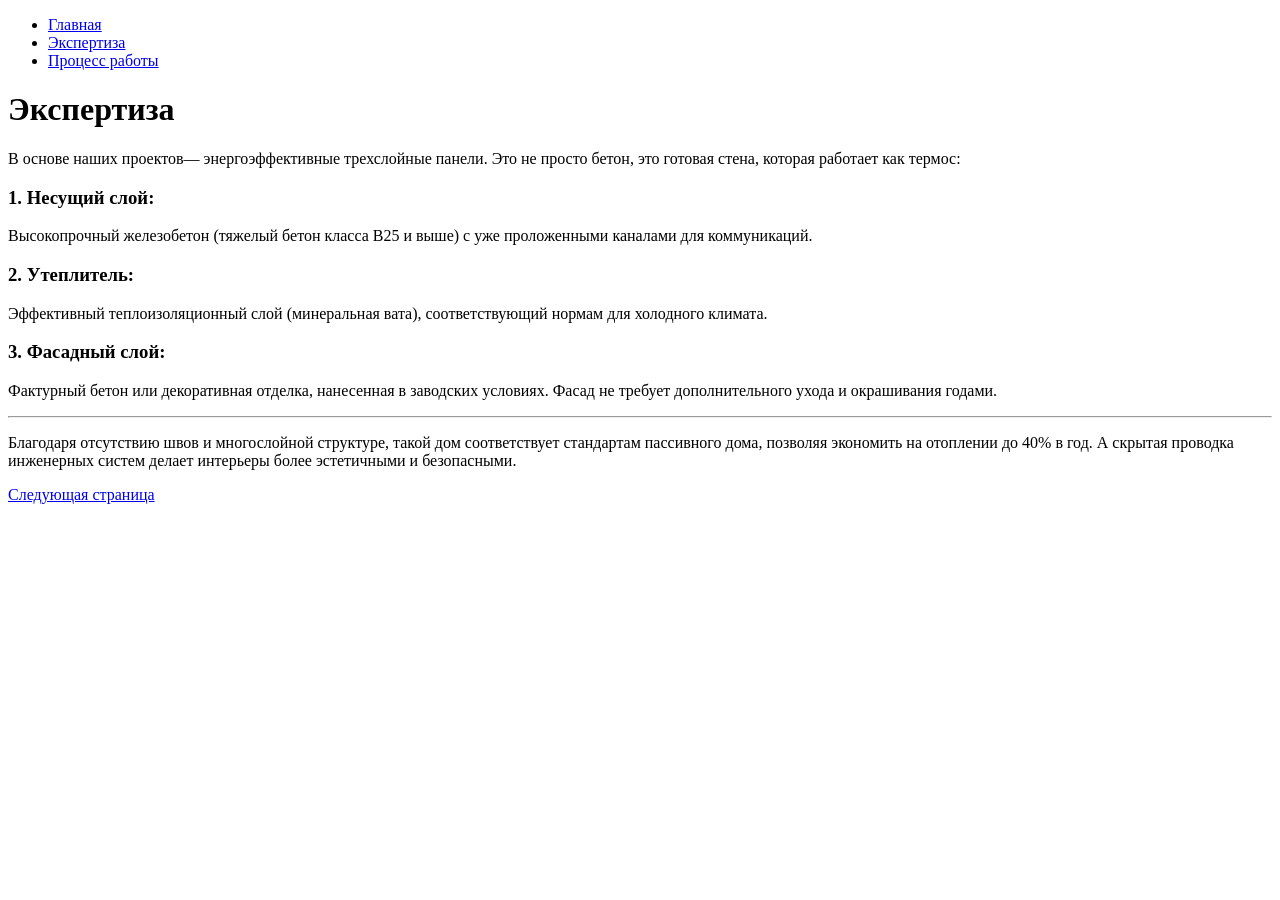
==== index2.html @ 2d1507ca "Create index2.html" ====
<!DOCTYPE html>
<html lang="ru">
<head>
    <meta charset="UTF-8">
    <meta name="viewport" content="width=device-width, initial-scale=1.0">
    <title>Document</title>
    <link rel="stylesheet" href="/css/style.css">
</head>
<body>
    <main>
        <header>
            <nav>
                <ul>
                    <li><a href="index.html">Главная</a></li>
                    <li><a href="index2.html">Экспертиза</a></li>
                    <li><a href="index3.html">Процесс работы</a></li>
                </ul>
            </nav>
            <h1>Экспертиза</h1>
        </header>
        <p>В основе наших проектов— энергоэффективные трехслойные панели. Это не просто бетон, это готовая стена, которая работает как термос:</p>

        <h3>1. Несущий слой:</h3>

        <p>Высокопрочный железобетон (тяжелый бетон класса В25 и выше) с уже проложенными каналами для коммуникаций.</p>

        <h3>2. Утеплитель:</h3>
        
        <p>Эффективный теплоизоляционный слой (минеральная вата), соответствующий нормам для холодного климата.</p>

        <h3>3. Фасадный слой:</h3>
        
        <p>Фактурный бетон или декоративная отделка, нанесенная в заводских условиях. Фасад не требует дополнительного ухода и окрашивания годами.</p>
        <hr>
        <p>Благодаря отсутствию швов и многослойной структуре, такой дом соответствует стандартам пассивного дома, позволяя экономить на отоплении до 40% в год. А скрытая проводка инженерных систем делает интерьеры более эстетичными и безопасными.</p>
    
<a href="index3.html">Следующая страница</a>
    </main>
</body>
</html>
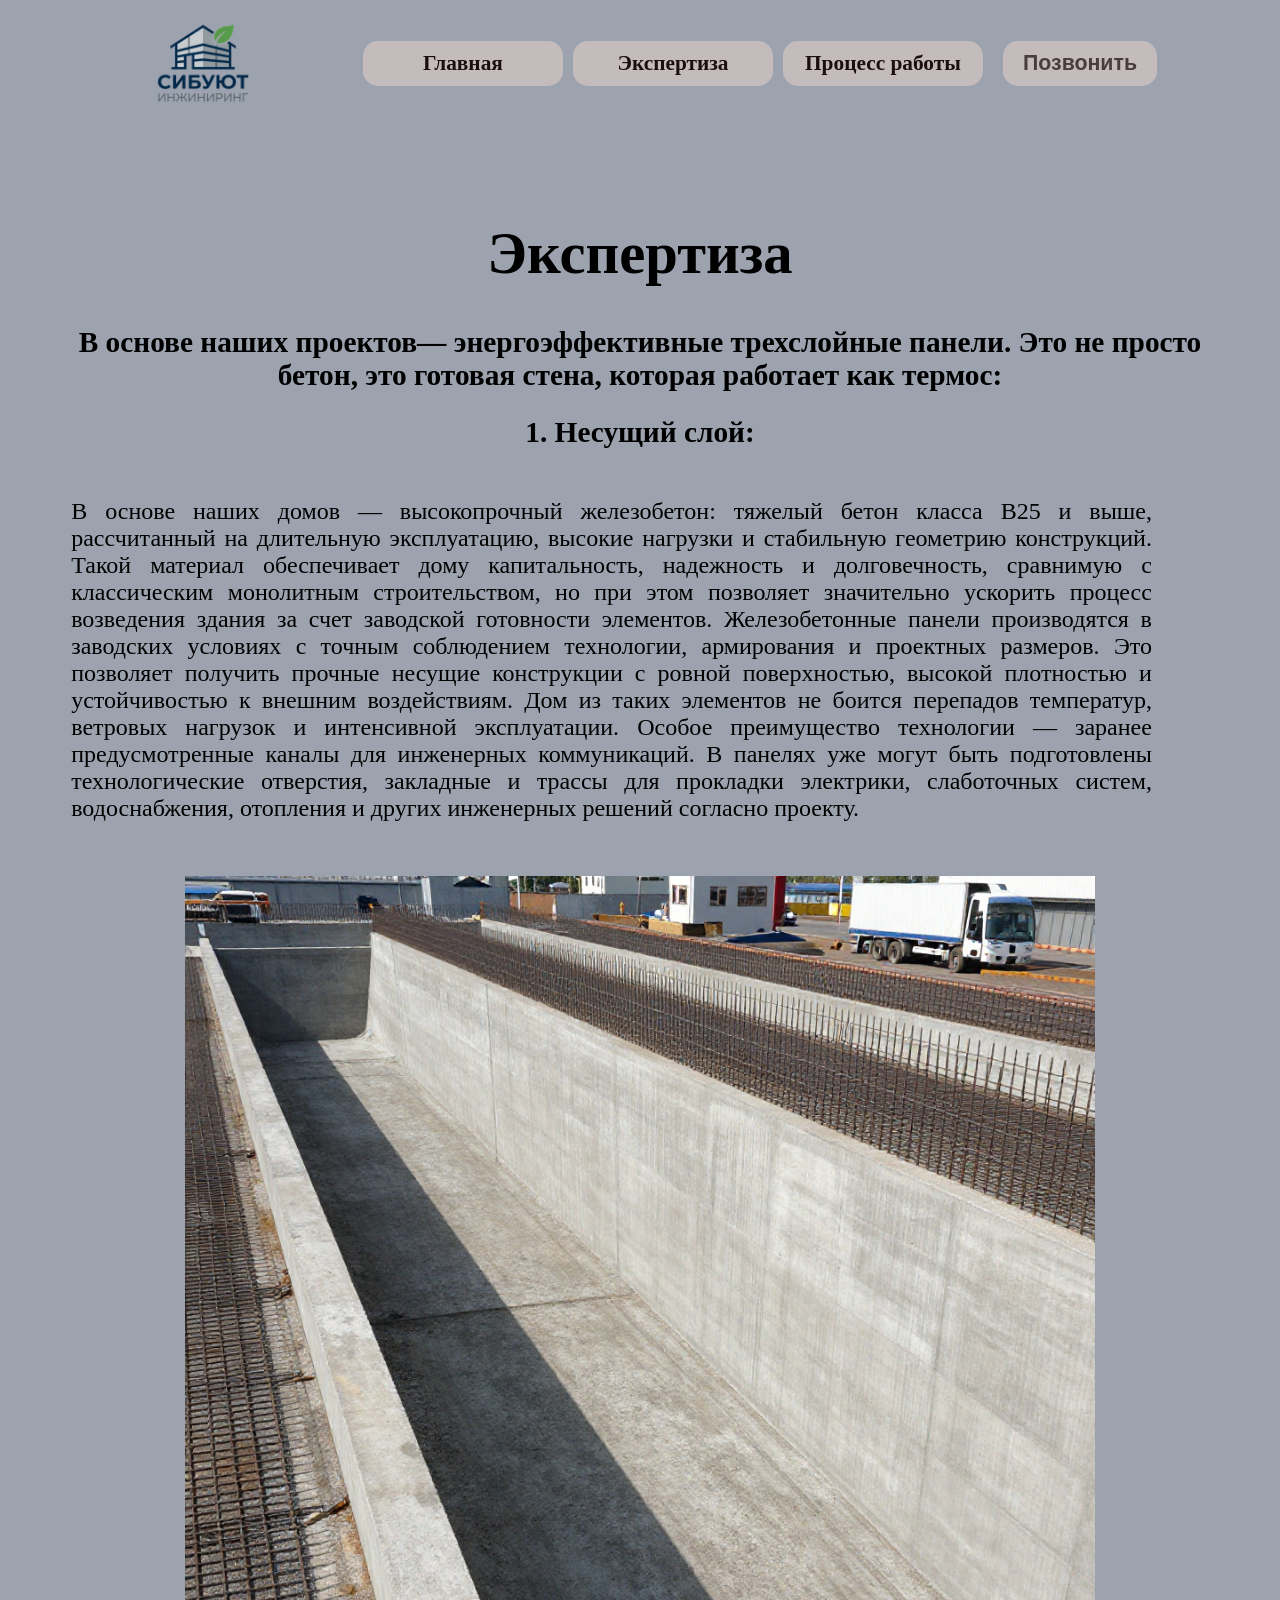
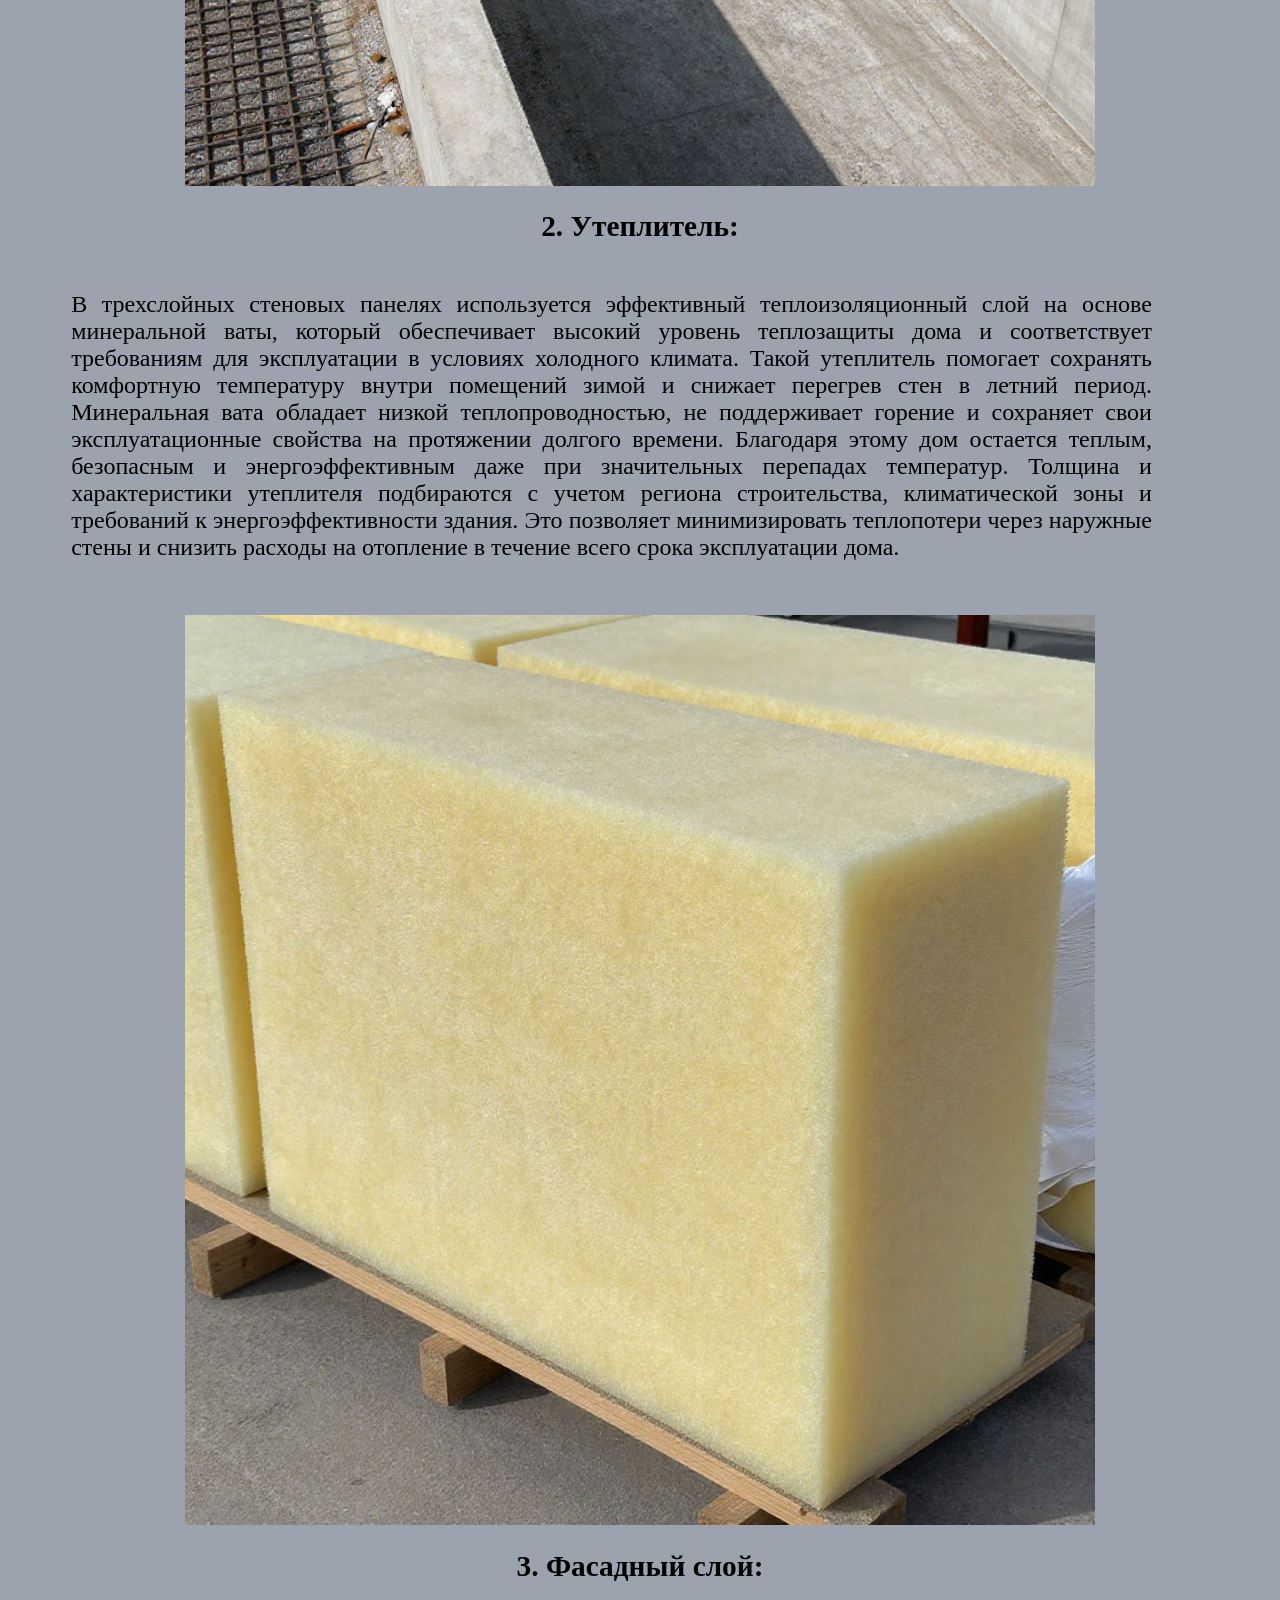
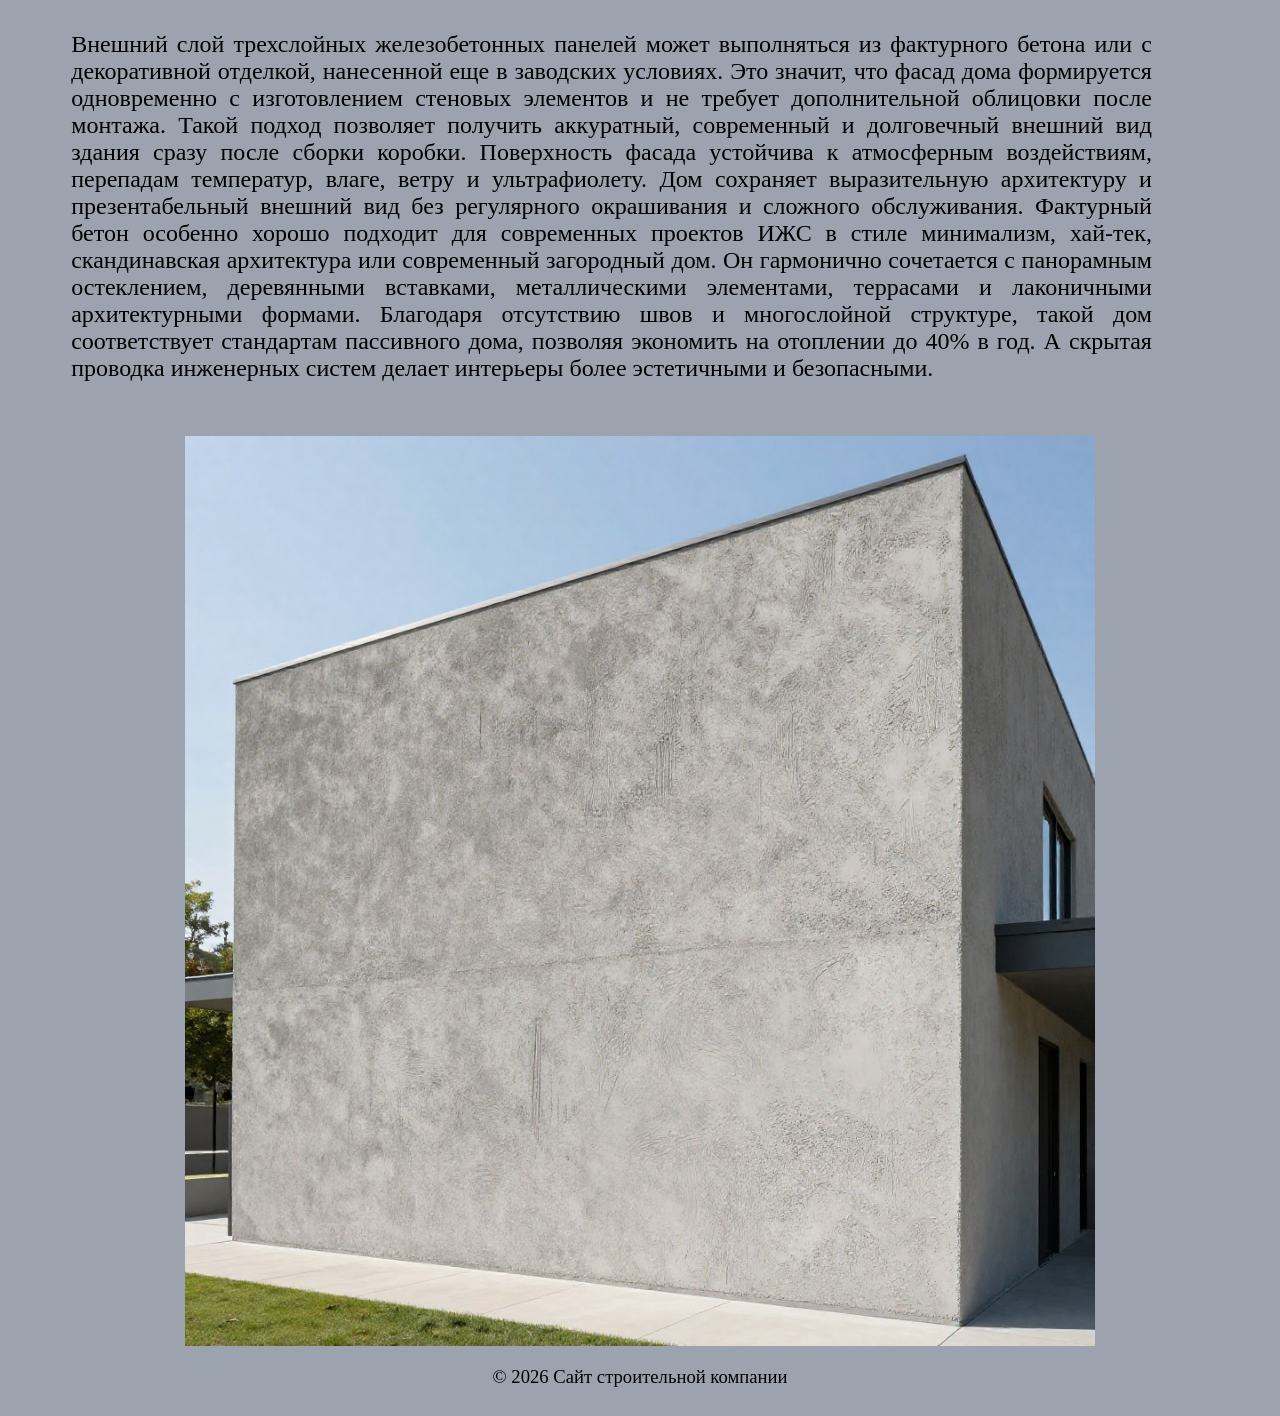
==== commit a9cd4ae9: "version_2 create new version index2" ====
--- a/index2.html
+++ b/index2.html
@@ -3,38 +3,94 @@
 <head>
     <meta charset="UTF-8">
     <meta name="viewport" content="width=device-width, initial-scale=1.0">
-    <title>Document</title>
+    <title>СибУют</title>
     <link rel="stylesheet" href="/css/style.css">
 </head>
 <body>
     <main>
         <header>
             <nav>
-                <ul>
-                    <li><a href="index.html">Главная</a></li>
+                <img class="logo" src="./img/logo.png" alt="">
+                <ul >
+                    <li ><a href="index.html">Главная</a></li>
                     <li><a href="index2.html">Экспертиза</a></li>
                     <li><a href="index3.html">Процесс работы</a></li>
                 </ul>
+                <button class="call" onclick="openPopup()">Позвонить</button>
             </nav>
-            <h1>Экспертиза</h1>
+            
         </header>
-        <p>В основе наших проектов— энергоэффективные трехслойные панели. Это не просто бетон, это готовая стена, которая работает как термос:</p>
+        
+        <div class="container">
+            <h1 class="title">Экспертиза</h1>
 
-        <h3>1. Несущий слой:</h3>
+            <h2 class="sub-title">В основе наших проектов— энергоэффективные трехслойные панели. Это не просто бетон, это готовая стена, которая работает как термос:</h2>
 
-        <p>Высокопрочный железобетон (тяжелый бетон класса В25 и выше) с уже проложенными каналами для коммуникаций.</p>
+            
+            <h2 class="sub-title">1. Несущий слой:</h2>
+            <div class="card-2">
+                    <p class="description">В основе наших домов — высокопрочный железобетон: тяжелый бетон класса В25 и выше, рассчитанный на длительную эксплуатацию, высокие нагрузки и стабильную геометрию конструкций. Такой материал обеспечивает дому капитальность, надежность и долговечность, сравнимую с классическим монолитным строительством, но при этом позволяет значительно ускорить процесс возведения здания за счет заводской готовности элементов.
+                    Железобетонные панели производятся в заводских условиях с точным соблюдением технологии, армирования и проектных размеров. Это позволяет получить прочные несущие конструкции с ровной поверхностью, высокой плотностью и устойчивостью к внешним воздействиям. Дом из таких элементов не боится перепадов температур, ветровых нагрузок и интенсивной эксплуатации.
+                    Особое преимущество технологии — заранее предусмотренные каналы для инженерных коммуникаций. В панелях уже могут быть подготовлены технологические отверстия, закладные и трассы для прокладки электрики, слаботочных систем, водоснабжения, отопления и других инженерных решений согласно проекту.</p>
 
-        <h3>2. Утеплитель:</h3>
-        
-        <p>Эффективный теплоизоляционный слой (минеральная вата), соответствующий нормам для холодного климата.</p>
+                    <img class="pic-2" src="./img/nec sloy.png" alt="">
+            </div>
 
-        <h3>3. Фасадный слой:</h3>
-        
-        <p>Фактурный бетон или декоративная отделка, нанесенная в заводских условиях. Фасад не требует дополнительного ухода и окрашивания годами.</p>
-        <hr>
-        <p>Благодаря отсутствию швов и многослойной структуре, такой дом соответствует стандартам пассивного дома, позволяя экономить на отоплении до 40% в год. А скрытая проводка инженерных систем делает интерьеры более эстетичными и безопасными.</p>
-    
-<a href="index3.html">Следующая страница</a>
+            <h2 class="sub-title">2. Утеплитель:</h2>
+            <div class="card-2">
+                    <p class="description">В трехслойных стеновых панелях используется эффективный теплоизоляционный слой на основе минеральной ваты, который обеспечивает высокий уровень теплозащиты дома и соответствует требованиям для эксплуатации в условиях холодного климата. Такой утеплитель помогает сохранять комфортную температуру внутри помещений зимой и снижает перегрев стен в летний период.
+                    Минеральная вата обладает низкой теплопроводностью, не поддерживает горение и сохраняет свои эксплуатационные свойства на протяжении долгого времени. Благодаря этому дом остается теплым, безопасным и энергоэффективным даже при значительных перепадах температур.
+                    Толщина и характеристики утеплителя подбираются с учетом региона строительства, климатической зоны и требований к энергоэффективности здания. Это позволяет минимизировать теплопотери через наружные стены и снизить расходы на отопление в течение всего срока эксплуатации дома.</p>
+                    
+                    <img class="pic-2" src="./img/ytip sloy.png" alt="">
+            </div>
+
+            <h2 class="sub-title">3. Фасадный слой:</h2>
+            <div class="card-2">
+                    <p class="description">Внешний слой трехслойных железобетонных панелей может выполняться из фактурного бетона или с декоративной отделкой, нанесенной еще в заводских условиях. Это значит, что фасад дома формируется одновременно с изготовлением стеновых элементов и не требует дополнительной облицовки после монтажа.
+                    Такой подход позволяет получить аккуратный, современный и долговечный внешний вид здания сразу после сборки коробки. Поверхность фасада устойчива к атмосферным воздействиям, перепадам температур, влаге, ветру и ультрафиолету. Дом сохраняет выразительную архитектуру и презентабельный внешний вид без регулярного окрашивания и сложного обслуживания.
+                    Фактурный бетон особенно хорошо подходит для современных проектов ИЖС в стиле минимализм, хай-тек, скандинавская архитектура или современный загородный дом. Он гармонично сочетается с панорамным остеклением, деревянными вставками, металлическими элементами, террасами и лаконичными архитектурными формами.
+                    Благодаря отсутствию швов и многослойной структуре, такой дом соответствует стандартам пассивного дома, позволяя экономить на отоплении до 40% в год. А скрытая проводка инженерных систем делает интерьеры более эстетичными и безопасными.</p>
+                    
+                    <img class="pic-2" src="./img/fasad sloy.png" alt="">
+            </div>
+            
+            
+
+        </div>
+        <footer>
+             © 2026  Сайт строительной компании 
+        </footer>
     </main>
+
+     <!-- модальное окно -->
+    <div class="modal" id="modal">
+        <div class="modal-dialog">
+            <button onclick="closePopup()">X</button>
+            <span class="modal-title" >
+            Оставьте заявку и получите расчет стоимость макета
+            в течение 30 минут
+            </span>
+            <form action="#" class="hero-form">
+                <input type="text" name="username" class="form hero-form__input" placeholder="Ваше имя">
+                <input type="text" name="phone" class="form hero-form__input phone" placeholder="Контактный телефон">
+                <input type="text" name="email" class="form hero-form__input" placeholder="Электронная почта">
+                <button class="call-me"> Оставить заявку</button>
+            </form>    
+      </div>
+  </div>
+
+    <script>
+        function closePopup() {
+            var modal = document.querySelector('.modal');
+            modal.style.display = 'none';
+        }
+
+        function openPopup() {
+            var modal = document.querySelector('.modal');
+            modal.style.display = 'block';
+        }
+    </script>
+
 </body>
 </html>
--- a/css/style.css
+++ b/css/style.css
@@ -0,0 +1,374 @@
+body{
+    background-color: #9CA3AF;
+}
+
+/* nav{
+    display: flex;
+    justify-content:space-between;
+    align-items: center;
+    gap: 20px;
+    
+} */
+
+.logo{
+    width: 200px;
+  
+}
+
+ul{
+    display: flex;
+    justify-content: center;
+    align-items: center;
+    gap: 10px;;
+   
+}
+
+li {
+    list-style-type: none;
+    padding: 10px;
+    background: #c4bcbc;
+    border-radius: 15px;
+    width: 180px;
+    height: 25px;
+    text-align: center;
+    font-weight: 900;
+    font-size: 16pt;
+    
+}
+li:hover { 
+    background-color: #ebbaba;
+}
+
+a{
+    text-decoration: none;
+    color: rgb(29, 14, 14);
+}
+a:active{
+    color: red;
+}
+
+
+.call{
+    
+    border-radius: 15px;
+    background: #c4bcbc;
+    border: solid 0px;
+    margin-right: 20px;
+    font-weight: 900;
+    font-size: 16pt;
+    padding: 10px 20px;
+    color: rgb(75, 61, 61);
+}
+.call:hover{
+     background-color: #ebbaba;
+}
+.call:active{
+    color: red;
+}
+
+
+
+.container{
+    width: 90%;
+    margin: auto;
+}
+
+h1{
+    margin-top: 100px;
+}
+
+.title{
+    font-size: 44pt;
+    text-align: center;
+}
+
+section{
+    padding-top: 50px;
+}
+
+
+.sub-title {
+    font-size: 22pt;
+    text-align: center;
+}
+
+.description{
+    width: 95%;
+    text-align: justify;
+    font-size: 18pt;
+}
+
+.picture{
+    display: block;
+    width: 95%;
+    margin: auto;
+}
+
+.pic-2{
+    display: block;
+    width: 500px;
+    margin: auto;
+}
+
+footer {
+    font-size: 14pt;
+    text-align: center;
+    padding: 20px;
+}
+
+.card-2{
+    display: flex;
+    align-items: center;
+    gap: 30px;
+}
+
+.card-3{
+    margin-top: 10px;
+    display: flex;
+    align-items: center;
+    gap: 15px;
+     border: solid 1px rgb(219, 202, 202);
+    padding: 5px;
+}
+
+.pic-3{
+    width: 33%;
+}
+
+/* всплывающее окно */
+.modal {
+    display: none;
+    position: absolute;
+    top: 50%;
+    left: 50%;
+    transform: translate(-50%, -50%);
+    width: 300px;
+    height: 370px;
+    background-color: #fff;
+    border: 1px solid #000;
+    opacity: 1;
+    z-index: 9999;
+}
+
+.modal-title{
+   color: #000000;
+  display: block;
+  width: 280px;
+  text-align: center;
+  margin-bottom: 28px;
+  font-size: 18px;
+  font-weight: 900;
+}
+
+.hero-form__input {
+  display: block;
+  margin-bottom: 5px;
+  width: 260px;
+  height: 50px;
+  text-align: center;
+  margin-left: 15px;
+}
+
+
+.call-me {
+  margin-left: 15px;
+  margin-top: 5px;
+  height: 50px;
+  width: 260px;
+  background-color: #bdbab2;
+}
+
+.img-404 {
+    width: 500px;
+    display: block;
+    margin: auto;
+}
+
+.title-404{
+    font-size: 54pt;
+    color: #d43f3f;
+    text-align: center;
+}
+
+.sub_title-404{
+    padding-top: 50px;;
+    font-size: 24pt;
+    color: #d43f3f;
+    text-align: center;
+}
+
+.description-404{
+    padding-top: 50px;;
+    font-size: 24pt;
+    color: #302c2c;
+    text-align: center;
+    margin-bottom: 200px;
+}
+
+.link-404{
+    color: #0530ee;
+}
+
+.link-404:hover{
+    color: #0be0e7;
+}
+
+@media (max-width: 430px) {
+  /* телефон */ 
+    body{
+        margin: 0;
+    }
+    
+    nav{
+        display: flex;
+        flex-wrap: wrap;
+        justify-content:center;
+        align-items: center;
+        gap: 20px;
+    }
+
+    .call{
+        display: none;
+    }
+
+    ul{
+        display: flex;
+        flex-wrap: wrap;
+        justify-content: center;
+        align-items: center;
+        gap: 10px;;
+   
+    }
+
+    .cards{
+        display: flex;
+        flex-wrap: wrap;
+        gap: 10px;
+    }
+
+    .card{
+        width: 95%;
+        border: solid 1px rgb(219, 202, 202);
+        padding: 5px;
+    }
+
+    .man{
+        width: 80%;
+        display: block;
+        margin: auto;
+    }
+
+    .title{
+        font-size: 24pt;
+    }
+
+    .sub-title{
+        font-size: 18pt;
+    }
+
+    .description{
+        font-size: 14pt;
+    }
+
+    .card-2{
+        display: flex;
+        flex-wrap: wrap;
+        align-items: center;
+        gap: 30px;
+    }
+    .pic-2{
+        display: block;
+        width: 80%;
+        margin: auto;
+    }
+
+    .card-3{
+        display: flex;
+        flex-wrap: wrap;
+        flex-wrap: wrap;
+        align-items: center;
+        gap: 30px;
+    }
+    .pic-3{
+        display: block;
+        width: 80%;
+        margin: auto;
+    }
+
+}
+
+@media (min-width: 431px) and (max-width: 1280px) {
+  /* планшет */ 
+   nav{
+    display: flex;
+    flex-wrap: wrap;
+    justify-content:center;
+    align-items: center;
+    gap: 20px;
+    /* border: solid 1px rgb(4, 0, 255); */
+    }
+
+    .wraper{
+        /* display: flex; */
+    }
+    .man{
+        width: 80%;
+        display: block;
+        margin: auto;
+    }
+
+    .cards{
+        display: flex;
+        flex-wrap: wrap;
+        gap: 10px;
+    }
+
+    .card{
+        width: 95%;
+        border: solid 1px rgb(219, 202, 202);
+        padding: 5px;
+    }
+
+    .card-2{
+        display: flex;
+        flex-wrap: wrap;
+        align-items: center;
+        gap: 30px;
+    }
+    .pic-2{
+        display: block;
+        width: 80%;
+        margin: auto;
+    }
+
+}
+
+@media (min-width: 1281px) {
+  /* десктоп*/ 
+   nav{
+    display: flex;
+    justify-content:space-between;
+    align-items: center;
+    gap: 20px;
+    }
+
+    .wraper{
+    display: flex;
+    }
+    .man{
+        width: 600px;
+    }
+
+    .cards{
+    display: flex;
+    gap: 10px;
+    }
+
+    .card{
+        width: 33%;
+        border: solid 1px rgb(219, 202, 202);
+        padding: 5px;
+    }
+
+    
+}
